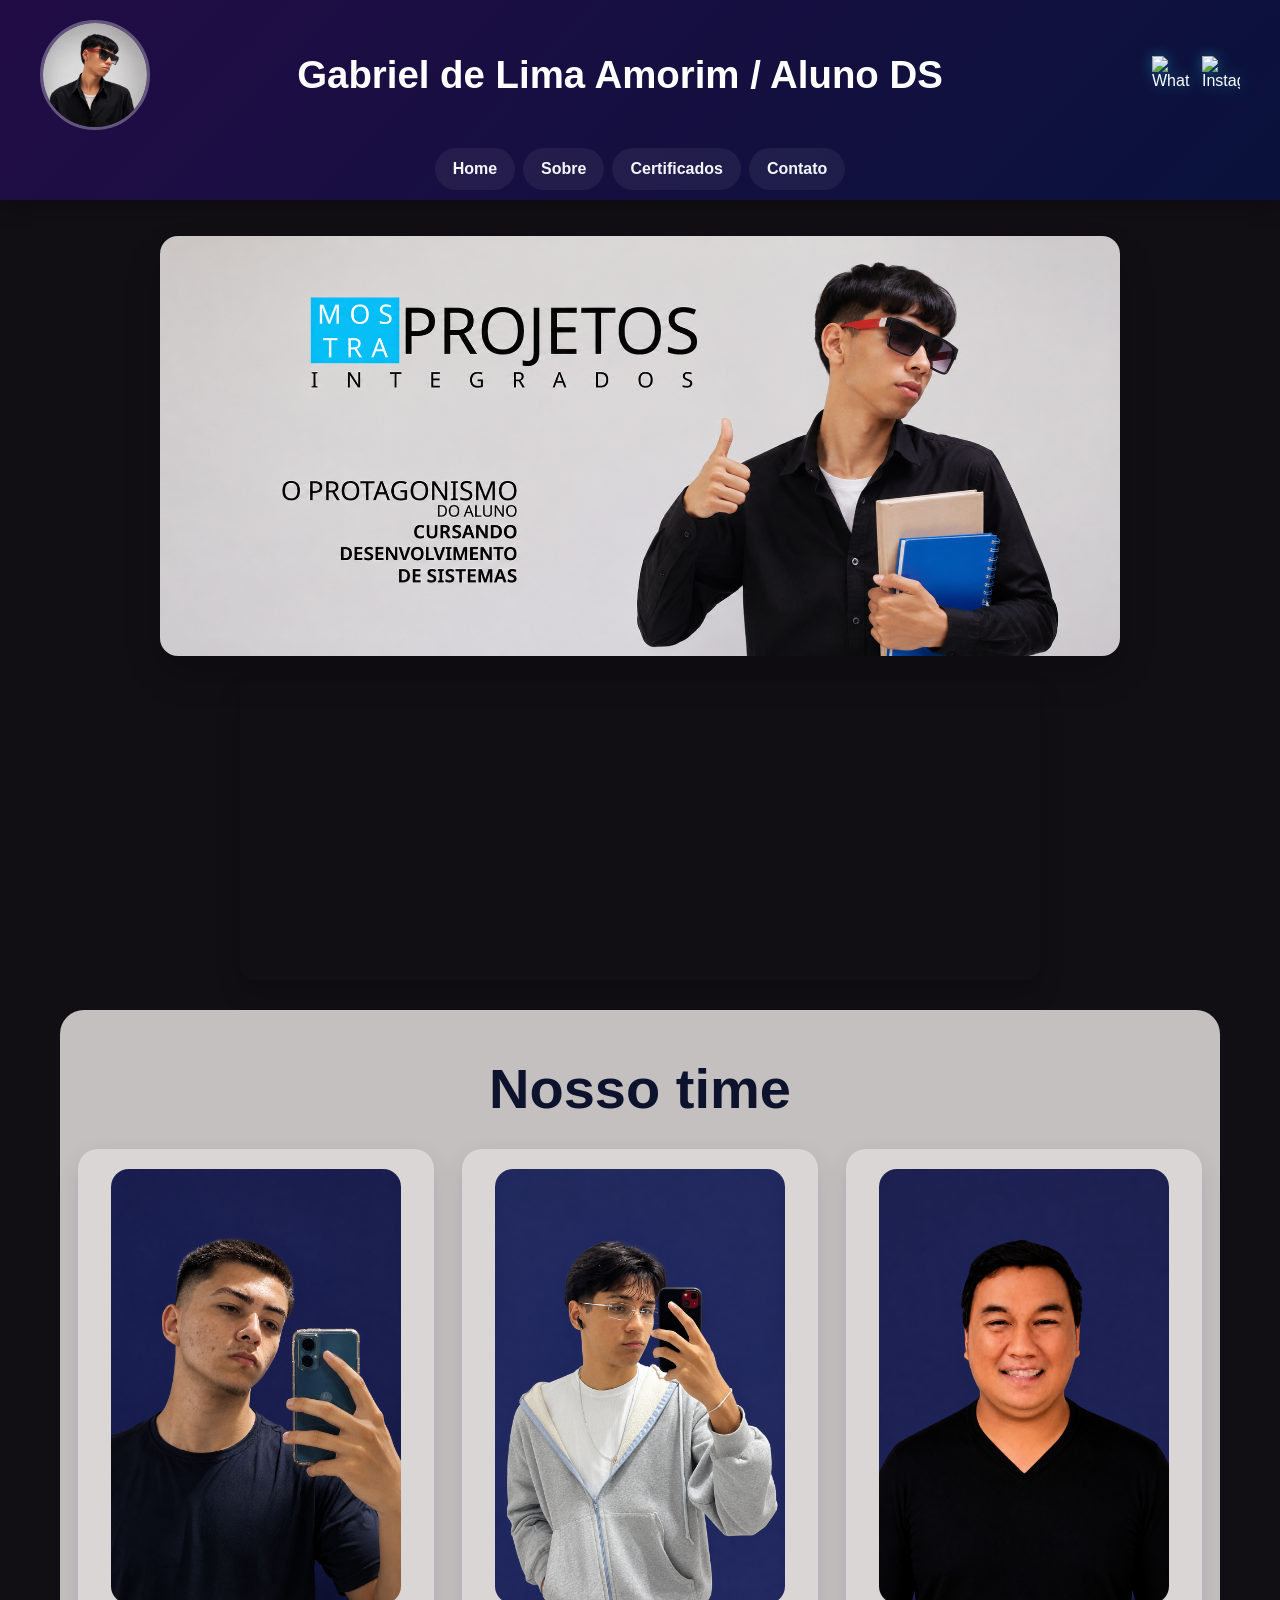
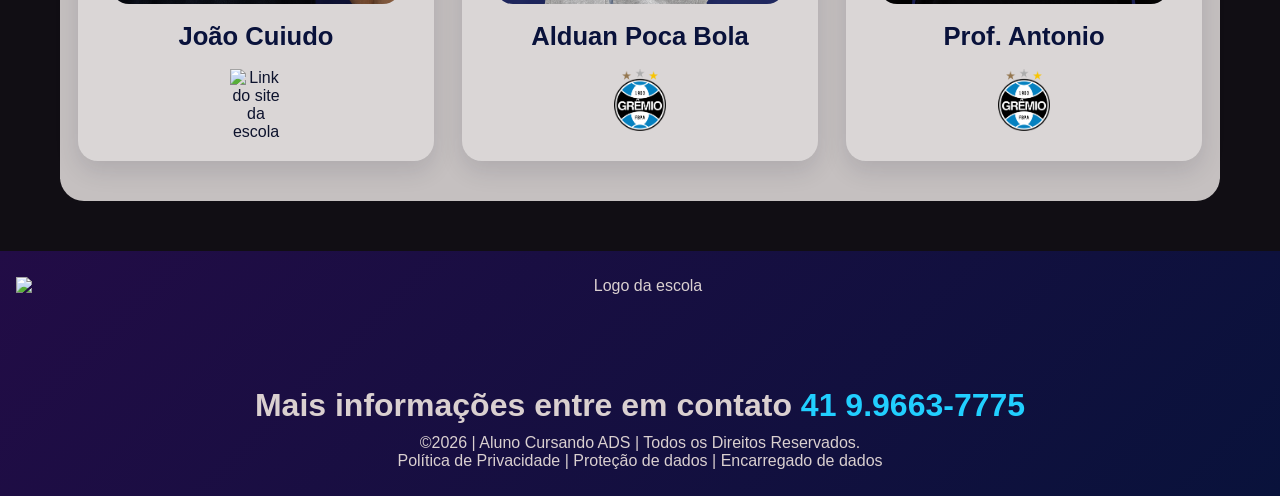
==== index.html @ 0aec1e43 "Add files via upload" ====
<!DOCTYPE html>
<html lang="pt-br">
<head>
  <meta charset="UTF-8">
  <meta name="viewport" content="width=device-width, initial-scale=1.0">
  <title>Home | Nossa Escola</title>
  <link rel="stylesheet" href="style.css">
</head>
<!--Cabeçalho-->

<body>
  <header>
    <div class="cabecalho-itens">
      <img class="cabecalho-imagem" src="gabriel2.png" alt="Logo da página">
      <h1 class="titulo_site">Gabriel de Lima Amorim / Aluno DS</h1>
      <div class="sociais" aria-label="Redes sociais">
        <a href="https://wa.me/5541996637775" target="_blank" rel="noopener noreferrer" aria-label="WhatsApp">
          <img src="whatsapp.png" alt="WhatsApp">
        </a>
        <a href="https://instagram.com/Gbdelimaa" target="_blank" rel="noopener noreferrer" aria-label="Instagram">
          <img src="instagram.png" alt="Instagram">
        </a>
      </div>
    </div>
    
<!-- Menu daora do tonhao -->
    <nav class="menu-principal" aria-label="Menu principal">
      <input type="checkbox" id="menu-toggle" class="menu-toggle">
      <label for="menu-toggle" class="menu-button" aria-label="Abrir menu">☰</label>
      <ul class="nav-menu">
        <li><a href="index.html">Home</a></li>
        <li><a href="sobre.html">Sobre</a></li>
        <li><a href="certificados.html">Certificados</a></li>
        <li><a href="contato.html">Contato</a></li>
      </ul>
    </nav>
  </header>

  

  <main>
    <section class="banner1">
      <img src="gabrielbanner.png" alt="Banner da escola">
    </section>

    <section class="mapadaminhacasa" aria-label="Mapa local">
      <iframe
        src="https://www.google.com/maps?q=Curitiba&output=embed"
        loading="lazy"
        referrerpolicy="no-referrer-when-downgrade"
        allowfullscreen>
      </iframe>
    </section>

    <section class="estudante">
      <h1 class="estudante_titulo">Nosso time</h1>
      <div class="estudantes_todos">
        <div class="estudante-div">
          <img class="estudante-imagem" src="joao2.png" alt="Foto de João">
          <h3 class="estudante-nome">João Cuiudo</h3>
          <a href="https://cursos.alura.com.br/dashboard" target="_blank" rel="noopener noreferrer">
            <img class="estudante-icone" src="logo_nossa_escola.png" alt="Link do site da escola">
          </a>
        </div>

        <div class="estudante-div">
          <img class="estudante-imagem" src="alduan2[.png" alt="Foto de Alduan">
          <h3 class="estudante-nome">Alduan Poca Bola</h3>
          <a href="#" class="gremio-link" aria-label="Tocar hino do Grêmio">
            <img class="estudante-icone gremio-icon" src="Gremio_logo.svg.png" alt="Logo do Grêmio">
          </a>
        </div>

        <div class="estudante-div">
          <img class="estudante-imagem" src="antonio2.png" alt="Foto do professor Antonio">
          <h3 class="estudante-nome">Prof. Antonio</h3>
          <a href="#" class="gremio-link" aria-label="Tocar hino do Grêmio">
            <img class="estudante-icone gremio-icon" src="Gremio_logo.svg.png" alt="Logo institucional">
          </a>
        </div>
      </div>
    </section>
  </main>

<!-- Rodapé -->
  <footer class="escola">
    <img class="logo_rodape" src="logo_nossa_escola.png" alt="Logo da escola">
    <h2 class="escola-titulo">Mais informações entre em contato <a class="link" href="https://wa.me/5541996637775">41 9.9663-7775</a></h2>
    <p>©2026 | Aluno Cursando ADS | Todos os Direitos Reservados.</p>
    <p>Política de Privacidade | Proteção de dados | Encarregado de dados</p>
  </footer>

  <audio id="audio-hino" preload="auto" src="https://drive.google.com/uc?export=download&id=1kjY7x_CJhWx6Z4wFF_uTBPtBFn6sq5bF"></audio>

  <script>
    const audioHino = document.getElementById('audio-hino');
    const iconesGremio = document.querySelectorAll('.gremio-icon');

    iconesGremio.forEach((icone) => {
      icone.addEventListener('click', (event) => {
        event.preventDefault();
        if (!audioHino) return;

        audioHino.currentTime = 0;
        audioHino.play().catch(() => {
          alert('Clique no ícone novamente para ativar o áudio.');
        });
      });
    });
  </script>
</body>
</html>
---- style.css ----
* {
  margin: 0;
  padding: 0;
  box-sizing: border-box;
}

html {
  scroll-behavior: smooth;
}

body {
  font-family: "Poppins", Arial, sans-serif;
  background-color: #110e14;
  color: #f5f7ff;
}

a {
  color: inherit;
  text-decoration: none;
}

img {
  max-width: 100%;
  display: block;
}

header {
  background: linear-gradient(135deg, #220c46, #09123b);
  color: white;
  width: 100%;
  padding: 20px 24px 10px;
  box-shadow: 0 8px 20px rgba(0, 0, 0, 0.2);
}

.cabecalho-itens {
  max-width: 1200px;
  margin: 0 auto;
  display: flex;
  align-items: center;
  justify-content: center;
  gap: 20px;
}

.cabecalho-imagem {
  width: 110px;
  height: 110px;
  object-fit: cover;
  border-radius: 50%;
  border: 3px solid rgba(255, 255, 255, 0.3);
}

.titulo_site {
  flex: 1;
  text-align: center;
  font-size: clamp(1.7rem, 3vw, 3rem);
  line-height: 1.2;
}

.sociais {
  display: flex;
  justify-content: flex-end;
  align-items: center;
  gap: 12px;
  min-width: 150px;
}

.sociais img {
  width: 38px;
  height: 38px;
  filter: drop-shadow(0 0 7px rgba(33, 207, 255, 0.4));
}

.menu-principal {
  max-width: 1200px;
  margin: 18px auto 0;
  position: relative;
}

.menu-toggle {
  display: none;
}

.menu-button {
  display: none;
  align-items: center;
  justify-content: center;
  width: 50px;
  height: 50px;
  border-radius: 12px;
  background: rgba(255, 255, 255, 0.08);
  border: 1px solid rgba(255, 255, 255, 0.2);
  font-size: 2rem;
  cursor: pointer;
  margin: 0 auto 12px;
}

.nav-menu {
  list-style: none;
  display: flex;
  justify-content: center;
  align-items: center;
  gap: 8px;
  flex-wrap: wrap;
}

.nav-menu li {
  display: flex;
}

.nav-menu a {
  display: inline-block;
  padding: 12px 18px;
  border-radius: 999px;
  background: rgba(255, 255, 255, 0.06);
  color: #f5f7ff;
  font-weight: 600;
  transition: 0.25s ease;
}

.nav-menu a:hover,
.nav-menu a:focus-visible {
  background: #21cfff;
  color: #0d132d;
  transform: translateY(-1px);
}

main {
  max-width: 1200px;
  margin: 0 auto;
  padding: 24px 20px 50px;
}

.banner1 {
  display: flex;
  justify-content: center;
  padding: 12px 0 24px;
}

.banner1 img {
  width: min(100%, 960px);
  border-radius: 18px;
  box-shadow: 0 18px 35px rgba(0, 0, 0, 0.18);
}

.mapadaminhacasa {
  width: min(100%, 800px);
  margin: 0 auto 30px;
  box-shadow: 0 12px 24px rgba(0, 0, 0, 0.18);
  border-radius: 14px;
  overflow: hidden;
}

.mapadaminhacasa iframe {
  display: block;
  width: 100%;
  min-height: 300px;
  border: 0;
}

.estudante {
  background: #c5c0c0;
  color: #0d132d;
  padding: 28px 18px 40px;
  border-radius: 24px;
}

.estudante_titulo {
  padding: 18px 12px 28px;
  font-size: clamp(2rem, 5vw, 3.5rem);
  color: #0d132d;
  text-align: center;
}

.estudantes_todos {
  display: grid;
  grid-template-columns: repeat(auto-fit, minmax(220px, 1fr));
  gap: 28px;
  align-items: stretch;
}

.estudante-div {
  text-align: center;
  background: rgba(255, 255, 255, 0.35);
  border-radius: 20px;
  padding: 20px 18px;
  box-shadow: 0 10px 25px rgba(13, 19, 45, 0.12);
}

.estudante-imagem {
  width: min(100%, 290px);
  margin: 0 auto 18px;
  border-radius: 18px;
}

.estudante-nome {
  color: #09123b;
  font-size: clamp(1.3rem, 2vw, 2rem);
  text-align: center;
  margin-bottom: 18px;
}

.estudante-icone {
  width: 52px;
  display: inline-block;
  margin: 0 8px;
  vertical-align: middle;
}

.conteudo-pagina {
  max-width: 900px;
  margin: 36px auto;
  background: rgba(255, 255, 255, 0.04);
  border: 1px solid rgba(255, 255, 255, 0.08);
  border-radius: 24px;
  padding: 28px 22px;
}

.conteudo-pagina h2,
.conteudo-pagina h3 {
  margin-bottom: 16px;
  color: #21cfff;
}

.conteudo-pagina p,
.conteudo-pagina li {
  line-height: 1.8;
  color: #e7ebff;
}

.conteudo-pagina ul {
  padding-left: 20px;
  margin-top: 18px;
}

.certificados-grid,
.contato-grid {
  display: grid;
  grid-template-columns: repeat(auto-fit, minmax(220px, 1fr));
  gap: 22px;
  margin-top: 22px;
}

.card,
.contato-box {
  background: rgba(255, 255, 255, 0.05);
  border: 1px solid rgba(255, 255, 255, 0.08);
  border-radius: 18px;
  padding: 22px 18px;
}

.card h3,
.contato-box h3 {
  color: #21cfff;
  margin-bottom: 12px;
}

.card p,
.contato-box p,
.contato-box label {
  color: #edf4ff;
  line-height: 1.7;
}

.certificado-box {
  margin-top: 24px;
  background: rgba(255, 255, 255, 0.04);
  border: 1px solid rgba(255, 255, 255, 0.08);
  border-radius: 18px;
  padding: 18px;
}

.pdf-viewer {
  width: 100%;
  min-height: 620px;
  border: none;
  border-radius: 14px;
  background: #fff;
}

.certificado-acoes {
  display: flex;
  justify-content: center;
  gap: 12px;
  flex-wrap: wrap;
  margin-top: 18px;
}

.btn-certificado {
  display: inline-block;
  padding: 12px 20px;
  border-radius: 999px;
  background: #21cfff;
  color: #081222;
  font-weight: 700;
  text-decoration: none;
}

.btn-secundario {
  background: transparent;
  border: 1px solid #21cfff;
  color: #21cfff;
}

.contato-box form {
  display: grid;
  gap: 12px;
}

.contato-box input,
.contato-box textarea {
  width: 100%;
  padding: 12px 14px;
  border-radius: 10px;
  border: 1px solid rgba(255, 255, 255, 0.15);
  background: rgba(255, 255, 255, 0.04);
  color: #fff;
}

.contato-box button {
  border: none;
  border-radius: 10px;
  padding: 12px 18px;
  background: #21cfff;
  color: #081222;
  font-weight: 700;
  cursor: pointer;
}

.escola {
  background: linear-gradient(135deg, #220c46, #09123b);
  color: rgb(218, 208, 208);
  padding: 26px 16px;
  text-align: center;
}

.escola-titulo {
  padding: 20px 0 10px;
  text-align: center;
  font-size: clamp(1.2rem, 3vw, 2rem);
}

.logo_rodape {
  height: 80px;
  margin: 0 auto 10px;
}

.link {
  color: #21cfff;
  text-decoration: none;
}

@media (max-width: 768px) {
  header {
    padding: 18px 14px 12px;
  }

  .cabecalho-itens {
    flex-wrap: wrap;
  }

  .titulo_site {
    width: 100%;
    order: 2;
  }

  .sociais {
    width: 100%;
    justify-content: center;
    order: 3;
  }

  .menu-button {
    display: flex;
  }

  .nav-menu {
    display: none;
    flex-direction: column;
    width: 100%;
  }

  .menu-toggle:checked + .menu-button + .nav-menu {
    display: flex;
  }

  .nav-menu li,
  .nav-menu a {
    width: 100%;
  }

  .nav-menu a {
    text-align: center;
  }

  main {
    padding: 18px 14px 36px;
  }

  .estudante {
    padding: 20px 12px 28px;
  }

  .estudante_titulo {
    padding: 12px 8px 22px;
  }

  .estudante-div {
    padding: 18px 12px;
  }

  .escola {
    padding: 22px 12px;
  }
}
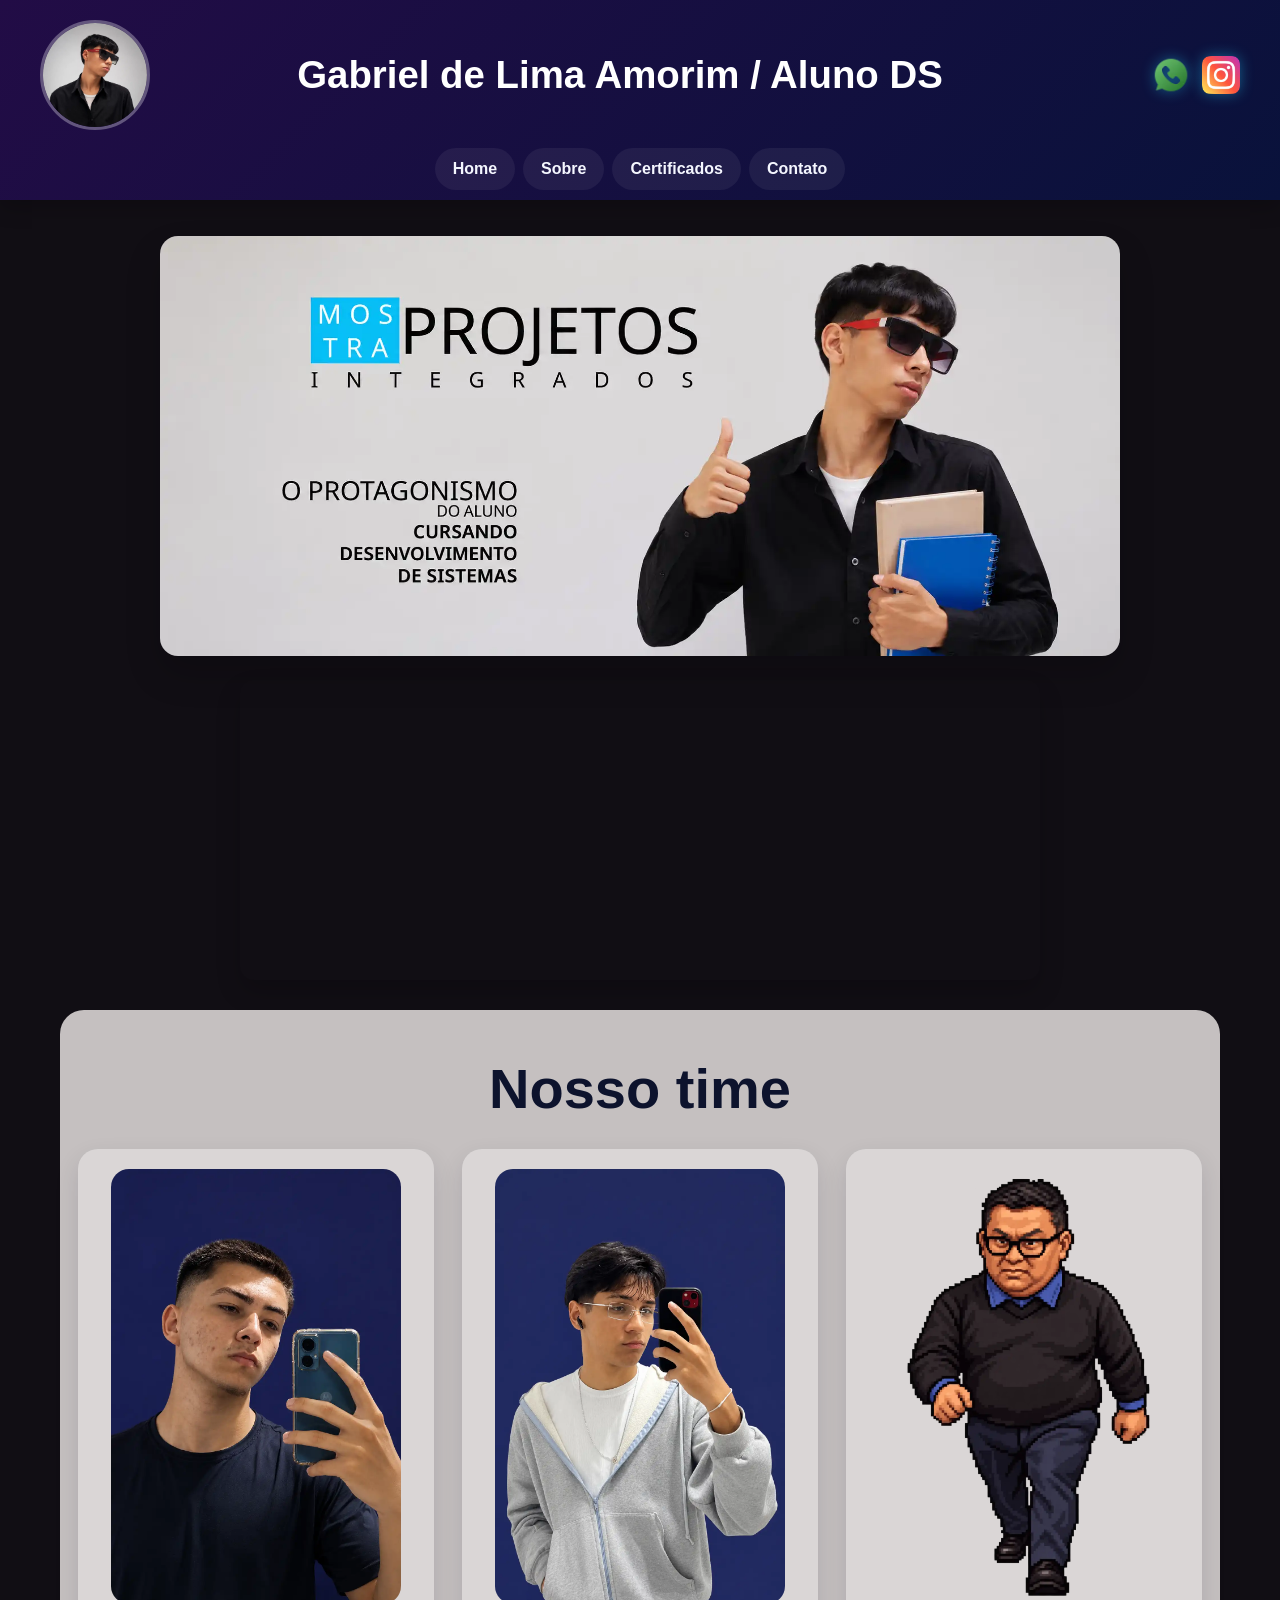
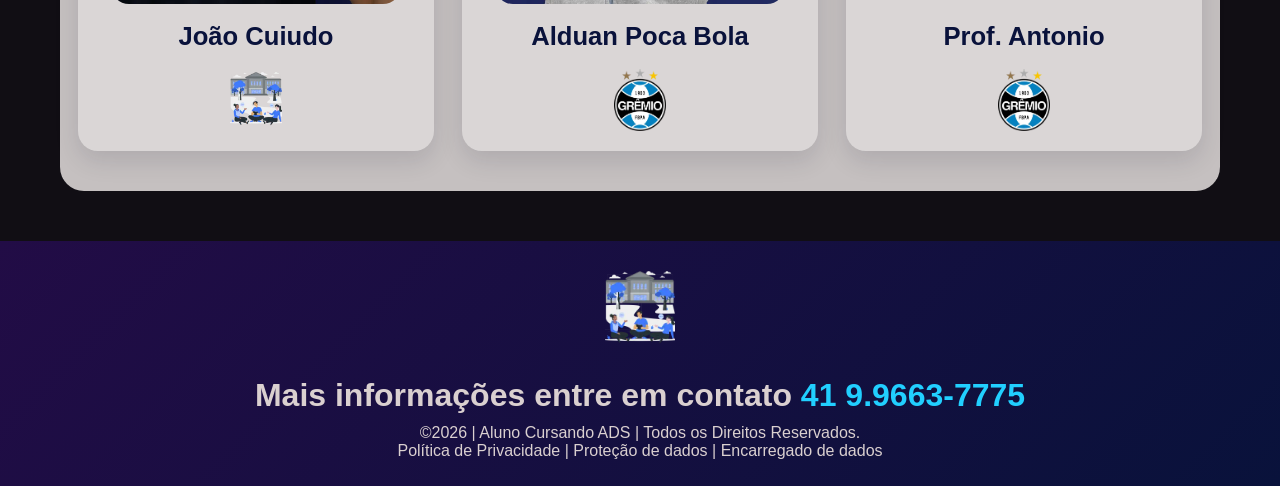
==== commit 8557d1f7: "png - webp" ====
--- a/index.html
+++ b/index.html
@@ -11,14 +11,14 @@
 <body>
   <header>
     <div class="cabecalho-itens">
-      <img class="cabecalho-imagem" src="gabriel2.png" alt="Logo da página">
+      <img class="cabecalho-imagem" src="gabriel2.webp" alt="Logo da página">
       <h1 class="titulo_site">Gabriel de Lima Amorim / Aluno DS</h1>
       <div class="sociais" aria-label="Redes sociais">
         <a href="https://wa.me/5541996637775" target="_blank" rel="noopener noreferrer" aria-label="WhatsApp">
-          <img src="whatsapp.png" alt="WhatsApp">
+          <img src="whatsapp.webp" alt="WhatsApp">
         </a>
         <a href="https://instagram.com/Gbdelimaa" target="_blank" rel="noopener noreferrer" aria-label="Instagram">
-          <img src="instagram.png" alt="Instagram">
+          <img src="instagram.webp" alt="Instagram">
         </a>
       </div>
     </div>
@@ -40,7 +40,7 @@
 
   <main>
     <section class="banner1">
-      <img src="gabrielbanner.png" alt="Banner da escola">
+      <img src="gabrielbanner.webp" alt="Banner da escola">
     </section>
 
     <section class="mapadaminhacasa" aria-label="Mapa local">
@@ -56,26 +56,26 @@
       <h1 class="estudante_titulo">Nosso time</h1>
       <div class="estudantes_todos">
         <div class="estudante-div">
-          <img class="estudante-imagem" src="joao2.png" alt="Foto de João">
+          <img class="estudante-imagem" src="joao2.webp" alt="Foto de João">
           <h3 class="estudante-nome">João Cuiudo</h3>
           <a href="https://cursos.alura.com.br/dashboard" target="_blank" rel="noopener noreferrer">
-            <img class="estudante-icone" src="logo_nossa_escola.png" alt="Link do site da escola">
+            <img class="estudante-icone" src="logo_nossa_escola.webp" alt="Link do site da escola">
           </a>
         </div>
 
         <div class="estudante-div">
-          <img class="estudante-imagem" src="alduan2[.png" alt="Foto de Alduan">
+          <img class="estudante-imagem" src="alduan2.webp" alt="Foto de Alduan">
           <h3 class="estudante-nome">Alduan Poca Bola</h3>
           <a href="#" class="gremio-link" aria-label="Tocar hino do Grêmio">
-            <img class="estudante-icone gremio-icon" src="Gremio_logo.svg.png" alt="Logo do Grêmio">
+            <img class="estudante-icone gremio-icon" src="Gremio_logo.svg.webp" alt="Logo do Grêmio">
           </a>
         </div>
 
         <div class="estudante-div">
-          <img class="estudante-imagem" src="antonio2.png" alt="Foto do professor Antonio">
+          <img class="estudante-imagem" src="antoniopixelado.webp" alt="Foto do professor Antonio">
           <h3 class="estudante-nome">Prof. Antonio</h3>
           <a href="#" class="gremio-link" aria-label="Tocar hino do Grêmio">
-            <img class="estudante-icone gremio-icon" src="Gremio_logo.svg.png" alt="Logo institucional">
+            <img class="estudante-icone gremio-icon" src="Gremio_logo.svg.webp" alt="Logo institucional">
           </a>
         </div>
       </div>
@@ -84,13 +84,13 @@
 
 <!-- Rodapé -->
   <footer class="escola">
-    <img class="logo_rodape" src="logo_nossa_escola.png" alt="Logo da escola">
+    <img class="logo_rodape" src="logo_nossa_escola.webp" alt="Logo da escola">
     <h2 class="escola-titulo">Mais informações entre em contato <a class="link" href="https://wa.me/5541996637775">41 9.9663-7775</a></h2>
     <p>©2026 | Aluno Cursando ADS | Todos os Direitos Reservados.</p>
     <p>Política de Privacidade | Proteção de dados | Encarregado de dados</p>
   </footer>
 
-  <audio id="audio-hino" preload="auto" src="https://drive.google.com/uc?export=download&id=1kjY7x_CJhWx6Z4wFF_uTBPtBFn6sq5bF"></audio>
+  <audio id="audio-hino" preload="auto" src="hibo.mp3"></audio>
 
   <script>
     const audioHino = document.getElementById('audio-hino');
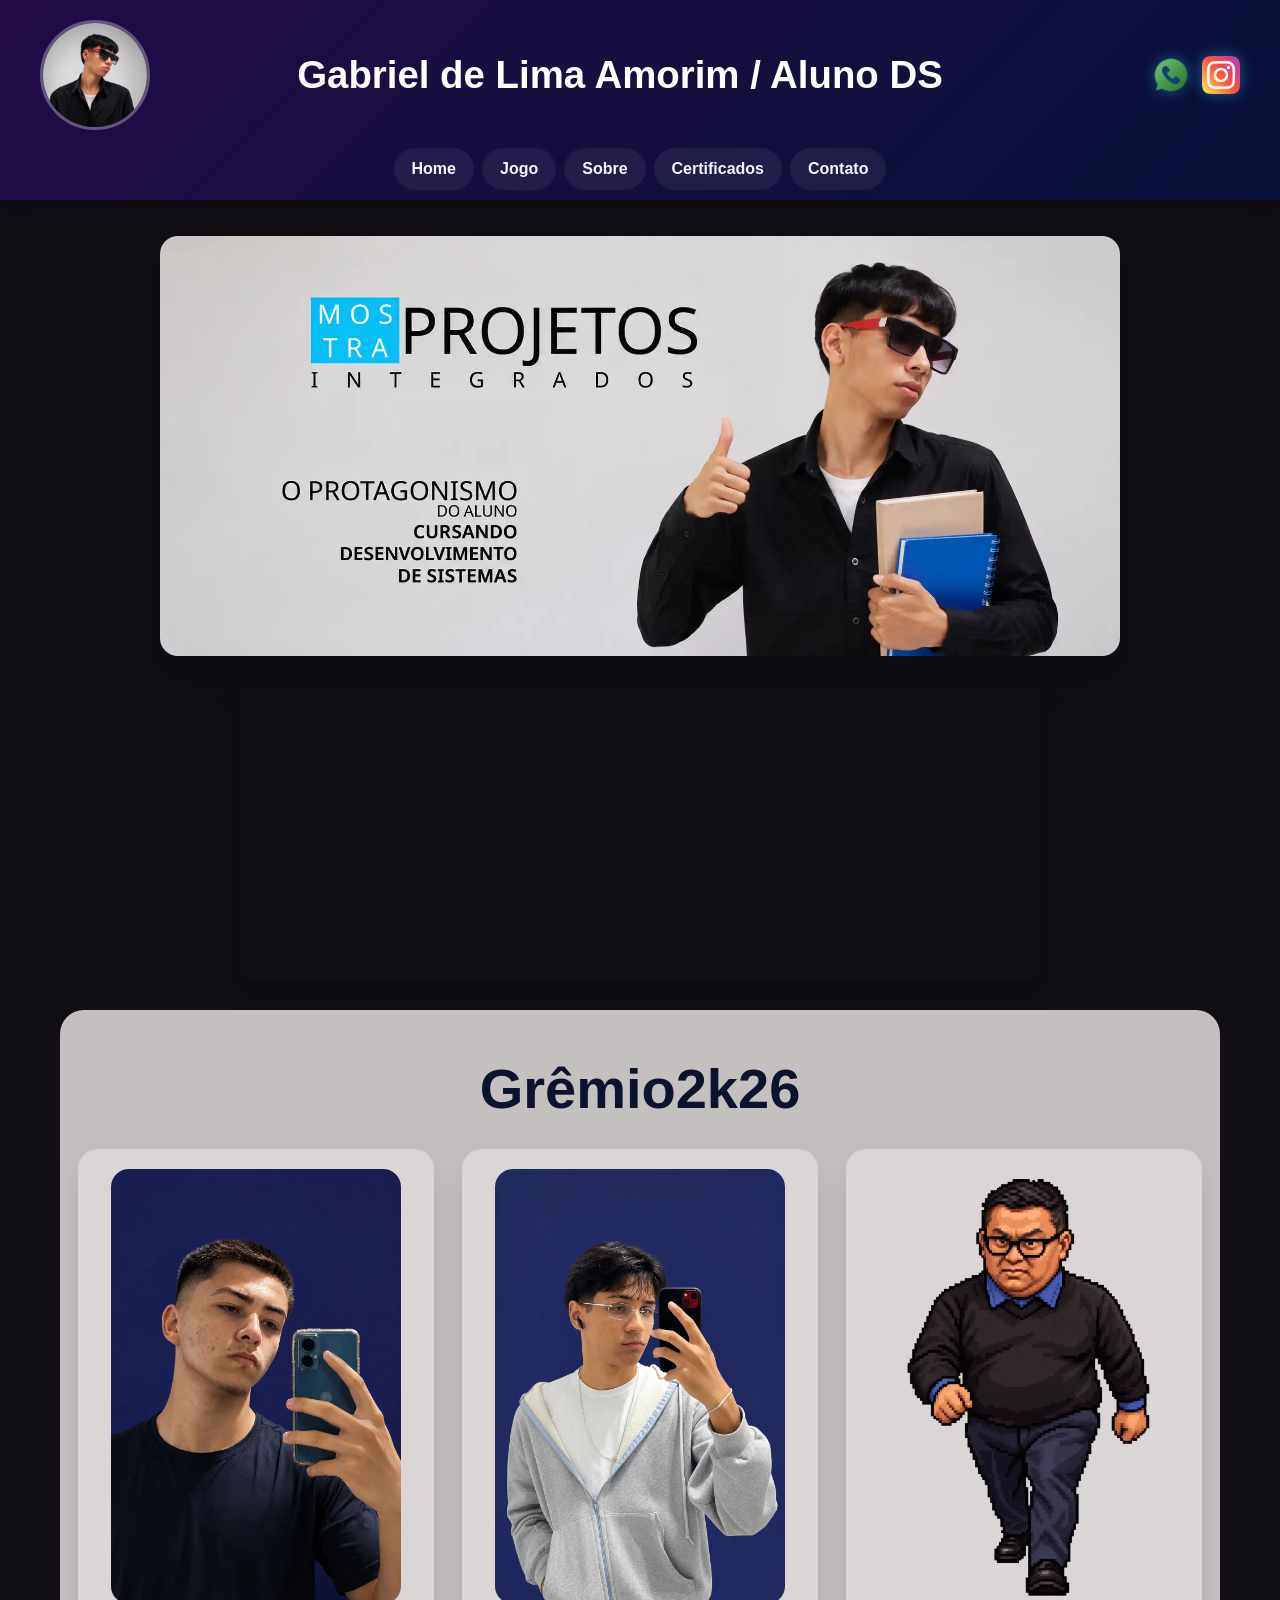
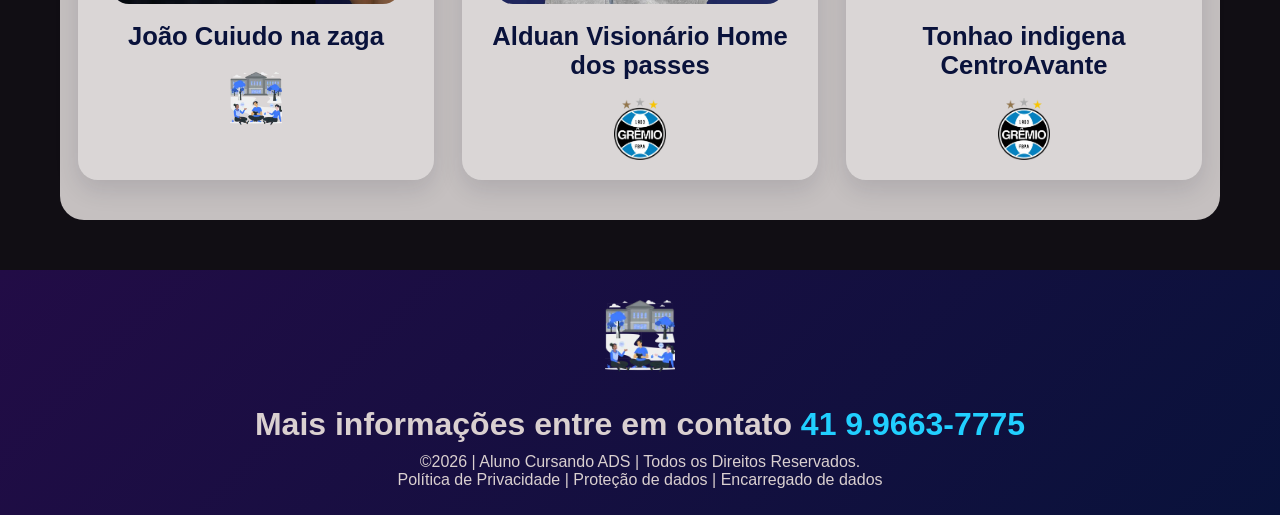
==== commit d16d0b39: "3.0" ====
--- a/index.html
+++ b/index.html
@@ -29,6 +29,7 @@
       <label for="menu-toggle" class="menu-button" aria-label="Abrir menu">☰</label>
       <ul class="nav-menu">
         <li><a href="index.html">Home</a></li>
+        <li><a href="jogo.html">Jogo</a></li>
         <li><a href="sobre.html">Sobre</a></li>
         <li><a href="certificados.html">Certificados</a></li>
         <li><a href="contato.html">Contato</a></li>
@@ -53,11 +54,11 @@
     </section>
 
     <section class="estudante">
-      <h1 class="estudante_titulo">Nosso time</h1>
+      <h1 class="estudante_titulo">Grêmio2k26</h1>
       <div class="estudantes_todos">
         <div class="estudante-div">
           <img class="estudante-imagem" src="joao2.webp" alt="Foto de João">
-          <h3 class="estudante-nome">João Cuiudo</h3>
+          <h3 class="estudante-nome">João Cuiudo na zaga</h3>
           <a href="https://cursos.alura.com.br/dashboard" target="_blank" rel="noopener noreferrer">
             <img class="estudante-icone" src="logo_nossa_escola.webp" alt="Link do site da escola">
           </a>
@@ -65,7 +66,7 @@
 
         <div class="estudante-div">
           <img class="estudante-imagem" src="alduan2.webp" alt="Foto de Alduan">
-          <h3 class="estudante-nome">Alduan Poca Bola</h3>
+          <h3 class="estudante-nome">Alduan Visionário Home dos passes</h3>
           <a href="#" class="gremio-link" aria-label="Tocar hino do Grêmio">
             <img class="estudante-icone gremio-icon" src="Gremio_logo.svg.webp" alt="Logo do Grêmio">
           </a>
@@ -73,9 +74,9 @@
 
         <div class="estudante-div">
           <img class="estudante-imagem" src="antoniopixelado.webp" alt="Foto do professor Antonio">
-          <h3 class="estudante-nome">Prof. Antonio</h3>
+          <h3 class="estudante-nome">Tonhao indigena CentroAvante</h3>
           <a href="#" class="gremio-link" aria-label="Tocar hino do Grêmio">
-            <img class="estudante-icone gremio-icon" src="Gremio_logo.svg.webp" alt="Logo institucional">
+            <img class="estudante-icone gremio-icon" src="Gremio_logo.svg.webp" alt="Não clique">
           </a>
         </div>
       </div>
